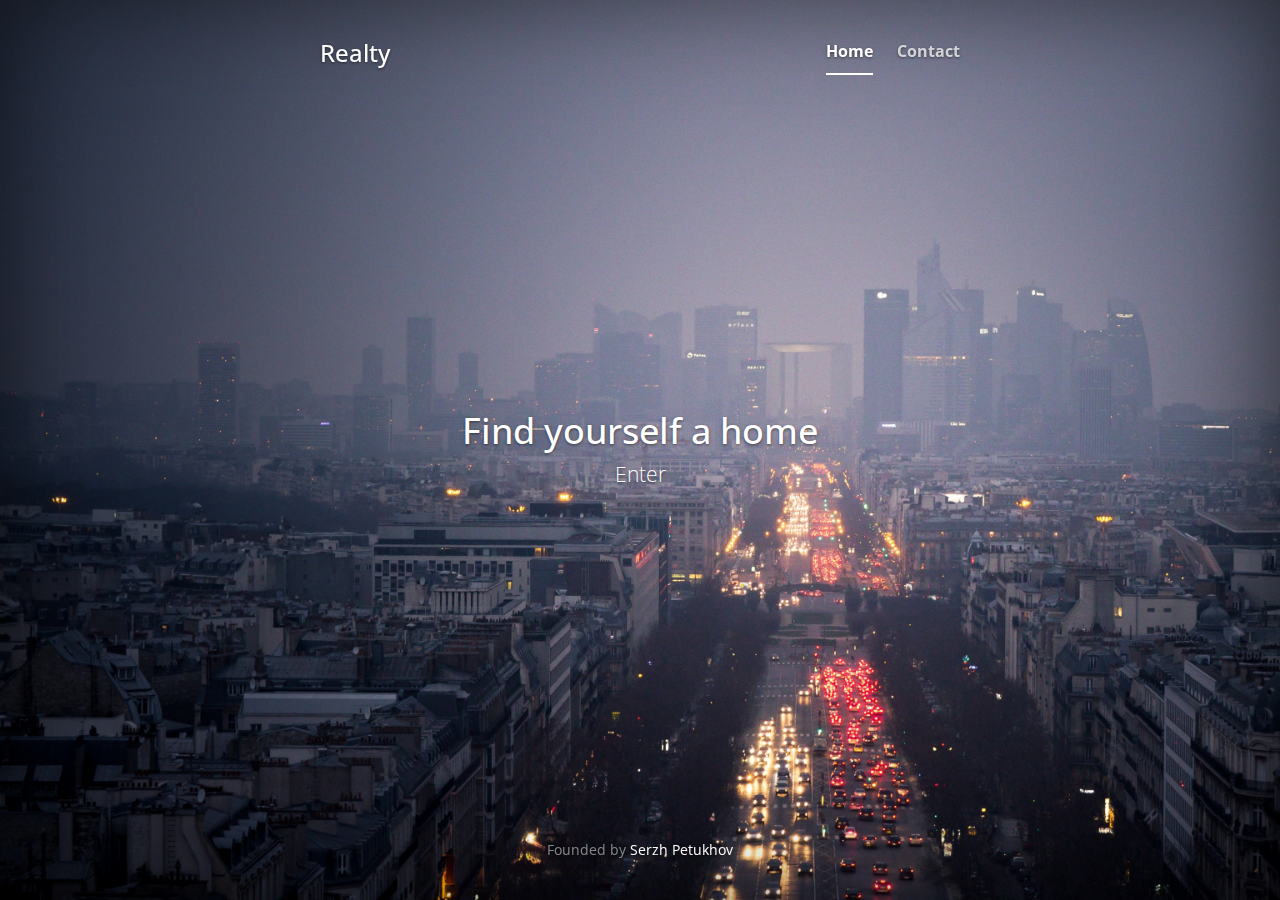
==== www/index.html @ 9846e8b5 "df" ====
<html>
<head>
<meta charset="utf-8" />
<meta name="format-detection" content="telephone=no" />
<meta name="msapplication-tap-highlight" content="no" />

<title>Welcome to Realty</title>

<link href="css/bootstrap.css" rel="stylesheet" />
<link href="css/bootstrap.min.css" rel="stylesheet">
<link href="css/mystyle.css" rel="stylesheet">
<script src="js/jquery-1.12.2.min.js"></script>
<script type="text/javascript" src="js/index.js"></script>
<script type="text/javascript" src="cordova.js"></script>
<script src="phonegap.js"></script>
<script src="link.js"></script>

</head>

<body style="background: url('../www/images/ny.jpg') no-repeat scroll 0px 100% / cover transparent;">
	
    <div class="site-wrapper">
		<div class="site-wrapper-inner">
			<div class="cover-container">
				<div class="masthead clearfix">
					<div class="inner">
						<h3 class="masthead-brand">Realty</h3>
						<nav>
							<ul class="nav masthead-nav">
								<li class="active"><a href="#">Home</a></li>
								<li><a href="https://github.com/Demobuster">Contact</a></li>
							</ul>
						</nav>
					</div>
				</div>

				<div class="inner cover">
					<h1 class="cover-heading">Find yourself a home</h1>
					<p class="lead">
						<a onclick="window.open(this.href,'_system','location=no');return false;" 
						href="https://realty-serzh.rhcloud.com/androidProperty">Enter</a>
					</p>
				</div>

				<div class="mastfoot">
					<div class="inner">
						<p>
							Founded by <a href="https://github.com/Demobuster">Serzh Petukhov</a>
						</p>
					</div>
				</div>
			</div>
		</div>
	</div>
        
    <!-- jQuery -->
    <script type='text/javascript' src='js/bootstrap.min.js'></script>
    
    <script type="text/javascript">
        app.initialize();
    </script>
</body>
</html>
---- www/css/mystyle.css ----
/* Move down content because we have a fixed navbar that is 50px tall 
body {
  padding-top: 50px;
  padding-bottom: 20px;
}
*/

/*
@font-face {
    font-family: 'proxima-nova';
    src: url(' //instagramstatic-a.akamaihd.net/bluebar/8090b48/webfonts/proximanova-light-webfont.eot');
    src: url(' //instagramstatic-a.akamaihd.net/bluebar/8090b48/webfonts/proximanova-light-webfont.eot?#iefix') format("embedded-opentype"),
      url(' //instagramstatic-a.akamaihd.net/bluebar/8090b48/webfonts/proximanova-light-webfont.woff') format("woff"),
      url(' //instagramstatic-a.akamaihd.net/bluebar/8090b48/webfonts/proximanova-light-webfont.ttf') format("truetype"),
      url(' //instagramstatic-a.akamaihd.net/bluebar/8090b48/webfonts/proximanova-light-webfont.svg#ProximaNovaLight') format("svg");
    font-weight: 300;
    font-style: normal; }
    
    */
    
    
    
@import url(https://fonts.googleapis.com/css?family=Open+Sans:300&subset=latin,cyrillic-ext,cyrillic);

h1, h2, h3, h4, h5, h6 { 
    font-family: "Open Sans", "HelveticaNeue-Light", "Helvetica Neue Light", "Helvetica Neue", 'proxima-nova', Arial, "Lucida Grande", sans-serif; 
}
p, div {
    font-family: "Open Sans", "HelveticaNeue-Light", "Helvetica Neue Light", "Helvetica Neue", 'proxima-nova', Arial, "Lucida Grande", sans-serif; 
}
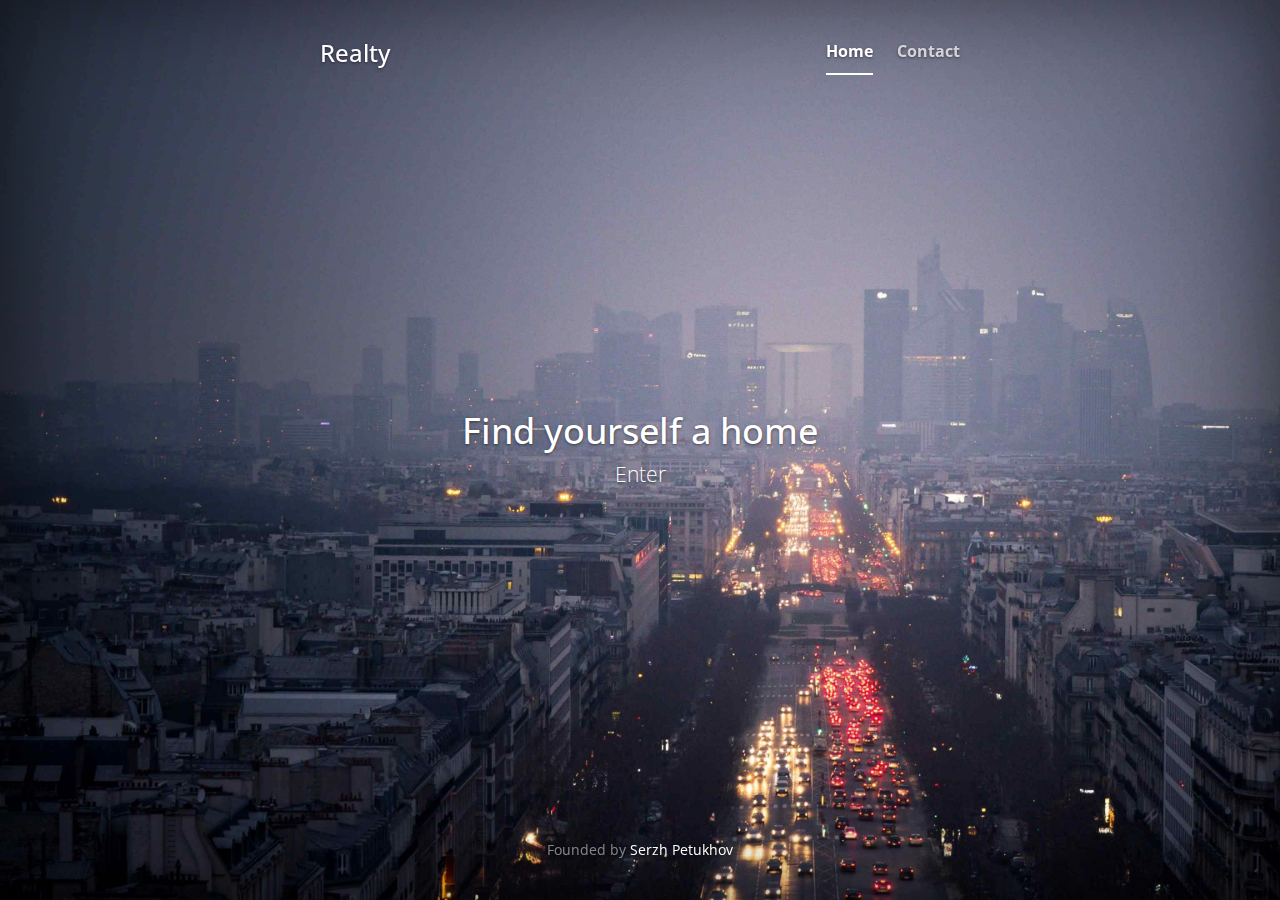
==== commit 40712569: "fixed login process" ====
--- a/www/index.html
+++ b/www/index.html
@@ -13,11 +13,27 @@
 <script type="text/javascript" src="js/index.js"></script>
 <script type="text/javascript" src="cordova.js"></script>
 <script src="phonegap.js"></script>
-<script src="link.js"></script>
 
 </head>
 
-<body style="background: url('../www/images/ny.jpg') no-repeat scroll 0px 100% / cover transparent;">
+<body style="background: url('../www/images/background.jpg') no-repeat scroll 0px 100% / cover transparent;">
+	
+	<script type="text/javascript" charset="utf-8">
+
+    // Wait for Cordova to load
+    //
+    document.addEventListener("deviceready", onDeviceReady, false);
+
+    // Cordova is ready
+    //
+    
+    function onDeviceReady() {
+    	document.getElementById("external-login").onclick = function() {	
+        	window.open('https://androidapp-demobuster.c9users.io/www/pages/login.html', '_blank', 'location=no,zoom=no');
+    	}
+    }
+
+    </script>
 	
     <div class="site-wrapper">
 		<div class="site-wrapper-inner">
@@ -37,8 +53,7 @@
 				<div class="inner cover">
 					<h1 class="cover-heading">Find yourself a home</h1>
 					<p class="lead">
-						<a onclick="window.open(this.href,'_system','location=no');return false;" 
-						href="https://realty-serzh.rhcloud.com/androidProperty">Enter</a>
+						<a id="external-login" href="#">Enter</a>
 					</p>
 				</div>
 
